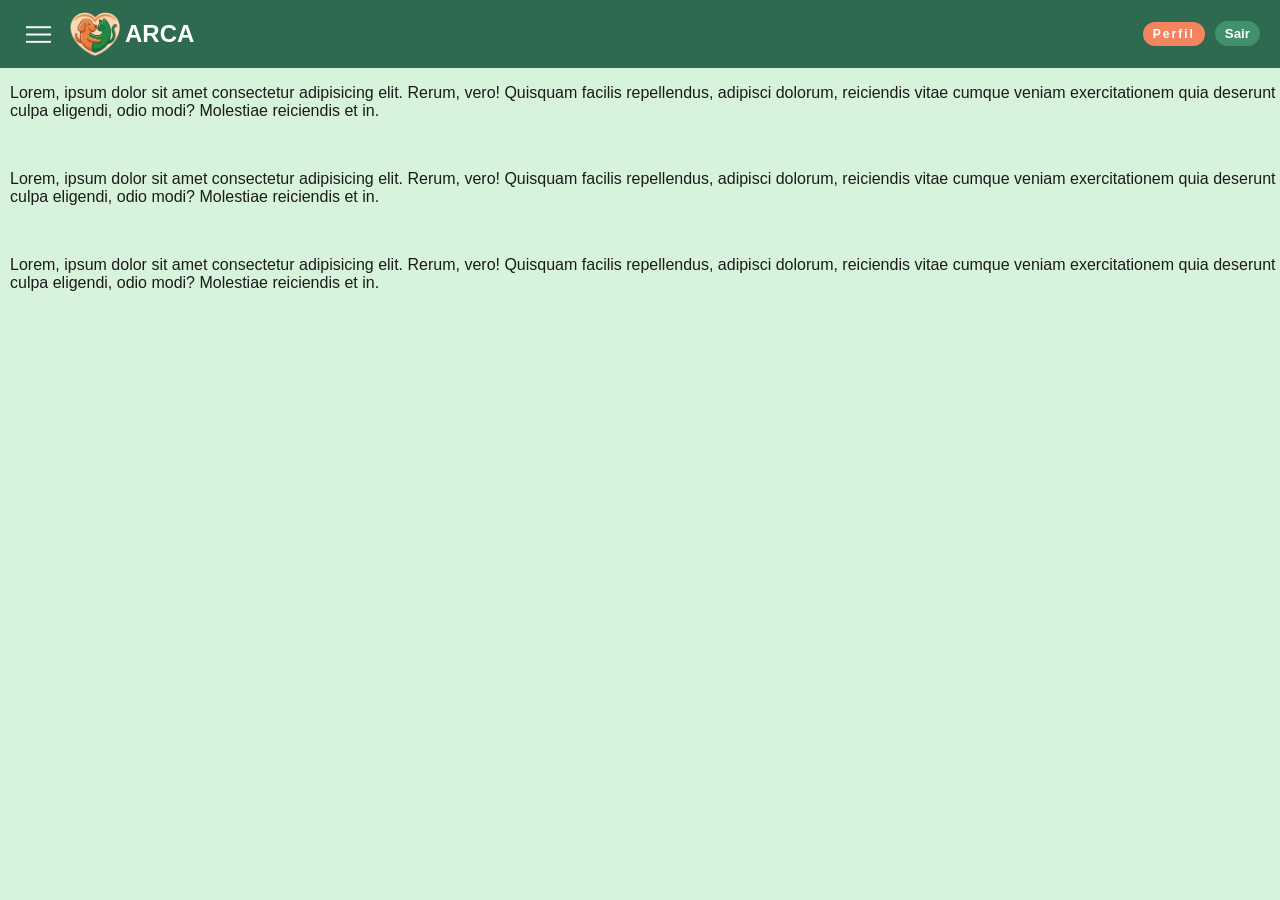
==== Telas/home.html @ c0c1caa9 "Add files via upload" ====
<!DOCTYPE html>
<html lang="pt-br">

<head>
  <meta charset="UTF-8">
  <meta name="viewport" content="width=device-width, initial-scale=1.0">
  <link rel="stylesheet" href="../CSS/Home.css">
  <title>Tutor</title>
</head>

<body>
  <div class="topo">
    <div class="topo-menu">
      <button class="menu-logo" onclick="abreMenu()"><img src="../Imagens/Icones/menu-de-hamburguer.png"
          alt="Menu Lateral"></button>
      <img class="logo" src="../Imagens/Logo.png" alt="Logo do Site">
      <h2>ARCA</h2>
    </div>
    <div class="topo-perfil">
      <div class="perfil" id="perfil">Perfil</div>
      <button class="btn-sair" onclick="sair()">Sair</button>
    </div>
  </div>
  <div class="area-principal">
    <nav class="menu-lateral" id="menu-lateral"></nav>
    <main class="conteudo" id="conteudo">

      <!-- colocar o conteudo aki -->
      <p>Lorem, ipsum dolor sit amet consectetur adipisicing elit. Rerum, vero! Quisquam facilis repellendus, adipisci
        dolorum, reiciendis vitae cumque veniam exercitationem quia deserunt culpa eligendi, odio modi? Molestiae
        reiciendis et in.</p>
      <br>
      <p>Lorem, ipsum dolor sit amet consectetur adipisicing elit. Rerum, vero! Quisquam facilis repellendus, adipisci
        dolorum, reiciendis vitae cumque veniam exercitationem quia deserunt culpa eligendi, odio modi? Molestiae
        reiciendis et in.</p>
      <br>
      <p>Lorem, ipsum dolor sit amet consectetur adipisicing elit. Rerum, vero! Quisquam facilis repellendus, adipisci
        dolorum, reiciendis vitae cumque veniam exercitationem quia deserunt culpa eligendi, odio modi? Molestiae
        reiciendis et in.</p>

    </main>
  </div>
</body>

</html>
<script src="../JS/Home.js"></script>
---- CSS/Home.css ----
/*Variasveis do projeto para mudar tude de uma vez*/
:root {
    --verde-esc: #2d6a4f;
    --verde: #40916c;
    --verde-cla: #74c69d;
    --verde-lt: #d8f3dc;
    --laranja: #f4845f;
    --cinza: #e0e0d8;
    --texto: #1b1b1b;
    --branco: #ffffff;
    --sombra: 0 4px 24px rgba(45, 106, 79, .13);
    --radius: 14px;
}


html {
    height: 100%;
}


body {
    font-family: 'Nunito', sans-serif;
    background: var(--verde-lt);
    color: var(--texto);
    flex-direction: column;
    display: flex;
    margin: 0;
    height: 100%;
}



/*Barra de cima*/
.topo {
    background: var(--verde-esc);
    color: var(--branco);
    display: flex;
    align-items: center;
    justify-content: space-between;
    padding: 0 20px;

}


/* menu da esquerda */
.topo-menu {
    display: flex;
    align-items: center;
    gap: 5px;
}

.menu-logo {
    margin-right: 20px;
    background: none;
    border: none;
    width: 25px;
    height: 25px;
    cursor: pointer;
}

.menu-logo img {

    width: 25px;
    height: 25px;
    /* deixa o icone de preto para branco */
    filter: invert(1);
}

.logo {
    width: 50px;
    margin: 0;
}


/* perfil da direita */
.topo-perfil {
    display: flex;
    align-items: center;
    gap: 10px;
}

.perfil {
    background: var(--laranja) ;
    border-radius: 100px;
    padding: 5px 10px;
    font-weight: bold;
    font-size: 12px;
    letter-spacing: 2px;
    transition: all .2s;
}

.perfil:hover {
    background: var(--verde-cla);
}

/* Botão sair */
.btn-sair {
    background: var(--verde);
    border: none;
    color: var(--branco);
    border-radius: 100px;
    padding: 5px 10px;
    font-weight: bold;
    cursor: pointer;
    transition: all .2s;
}

.btn-sair:hover {
    background: var(--verde-cla);
}


/* area embaixo do topo */
.area-principal {
    display: flex;
    flex: 1;
}

/* menu-lateral lateral */
nav.menu-lateral.aberto {
    display: block;
}


nav.menu-lateral {
    display: none;
    width: 220px;
    background: linear-gradient(135deg, var(--verde-esc) 0%, var(--verde-cla));
    border-right: 0;
    flex-shrink: 0;
}

nav.menu-lateral a {
    display: flex;
    align-items: center;
    gap: 11px;
    padding: 11px 22px;
    color: var(--branco);
    font-weight: bold;
    text-decoration: none;
    transition: all .2s;
}

nav.menu-lateral a:hover {
    background: var(--verde-lt);
    color: var(--verde);
    border-left-color: var(--verde);
}

nav.menu-lateral a .icone {
    font-weight: bold;
    text-align: center;
}

/* conteúdo */

.conteudo {
    margin-left: 10px;
}
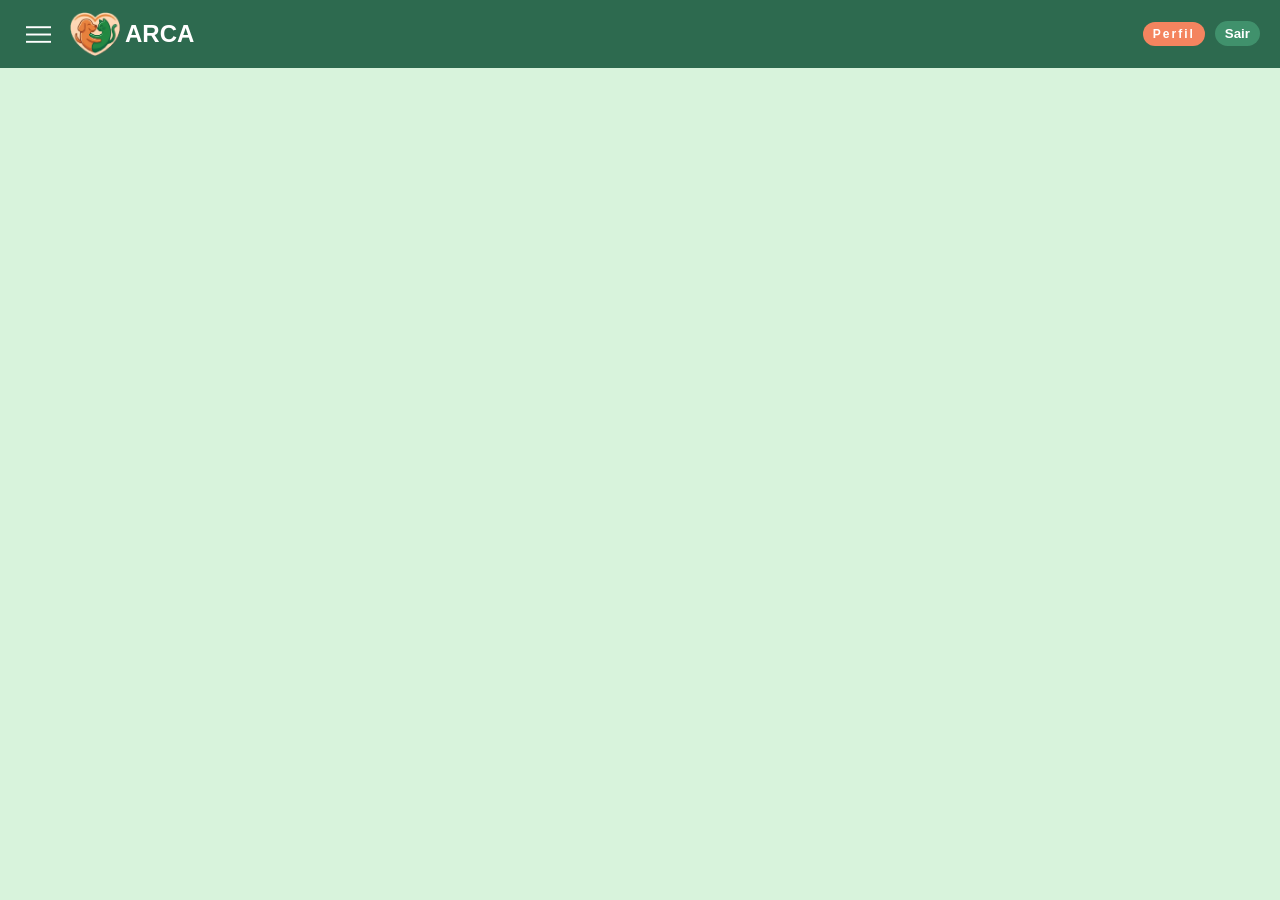
==== commit edc20d07: "Add files via upload" ====
--- a/Telas/home.html
+++ b/Telas/home.html
@@ -25,18 +25,7 @@
     <nav class="menu-lateral" id="menu-lateral"></nav>
     <main class="conteudo" id="conteudo">
 
-      <!-- colocar o conteudo aki -->
-      <p>Lorem, ipsum dolor sit amet consectetur adipisicing elit. Rerum, vero! Quisquam facilis repellendus, adipisci
-        dolorum, reiciendis vitae cumque veniam exercitationem quia deserunt culpa eligendi, odio modi? Molestiae
-        reiciendis et in.</p>
-      <br>
-      <p>Lorem, ipsum dolor sit amet consectetur adipisicing elit. Rerum, vero! Quisquam facilis repellendus, adipisci
-        dolorum, reiciendis vitae cumque veniam exercitationem quia deserunt culpa eligendi, odio modi? Molestiae
-        reiciendis et in.</p>
-      <br>
-      <p>Lorem, ipsum dolor sit amet consectetur adipisicing elit. Rerum, vero! Quisquam facilis repellendus, adipisci
-        dolorum, reiciendis vitae cumque veniam exercitationem quia deserunt culpa eligendi, odio modi? Molestiae
-        reiciendis et in.</p>
+      
 
     </main>
   </div>
--- a/CSS/Home.css
+++ b/CSS/Home.css
@@ -26,6 +26,7 @@
     display: flex;
     margin: 0;
     height: 100%;
+    background-attachment: fixed;
 }
 
 
@@ -128,6 +129,8 @@
     background: linear-gradient(135deg, var(--verde-esc) 0%, var(--verde-cla));
     border-right: 0;
     flex-shrink: 0;
+    position: fixed;
+    height: 100%;
 }
 
 nav.menu-lateral a {
@@ -141,7 +144,7 @@
     transition: all .2s;
 }
 
-nav.menu-lateral a:hover {
+nav.menu-lateral a:hover, nav.menu-lateral a#home {
     background: var(--verde-lt);
     color: var(--verde);
     border-left-color: var(--verde);
@@ -156,4 +159,19 @@
 
 .conteudo {
     margin-left: 10px;
+}
+
+@media (max-width: 320px) {
+    .logo{
+        display: none;
+    }
+    .perfil{
+        display: none;
+    }
+    h2{
+        display: none;
+    }
+    .topo{
+        padding: 15px 10px;
+    }
 }
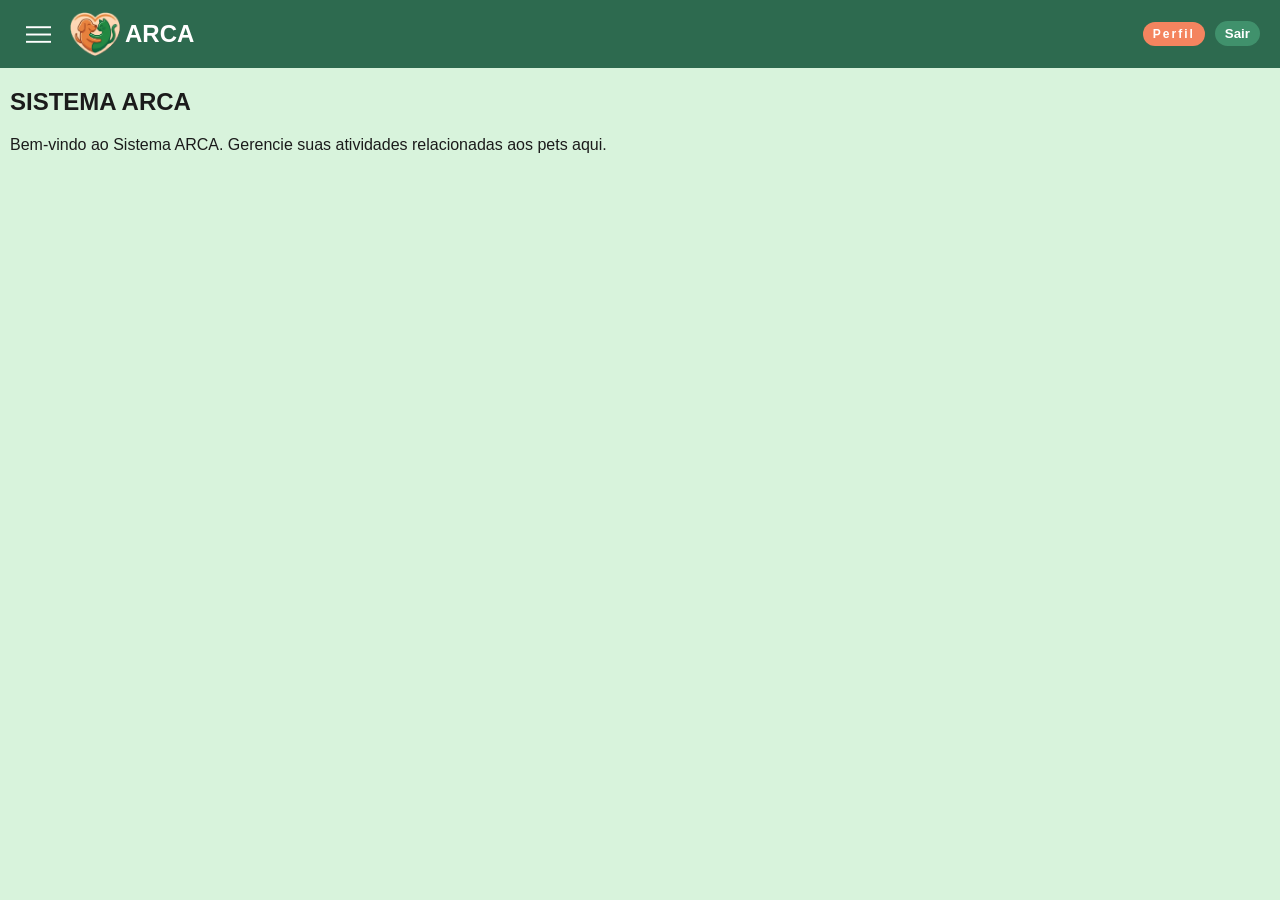
==== commit df3d972b: "Add files via upload" ====
--- a/Telas/home.html
+++ b/Telas/home.html
@@ -25,7 +25,10 @@
     <nav class="menu-lateral" id="menu-lateral"></nav>
     <main class="conteudo" id="conteudo">
 
-      
+      <div class="banner">
+        <h2>SISTEMA ARCA</h2>
+        <p>Bem-vindo ao Sistema ARCA. Gerencie suas atividades relacionadas aos pets aqui.</p>
+      </div>
 
     </main>
   </div>
--- a/CSS/Home.css
+++ b/CSS/Home.css
@@ -147,7 +147,6 @@
 nav.menu-lateral a:hover, nav.menu-lateral a#home {
     background: var(--verde-lt);
     color: var(--verde);
-    border-left-color: var(--verde);
 }
 
 nav.menu-lateral a .icone {
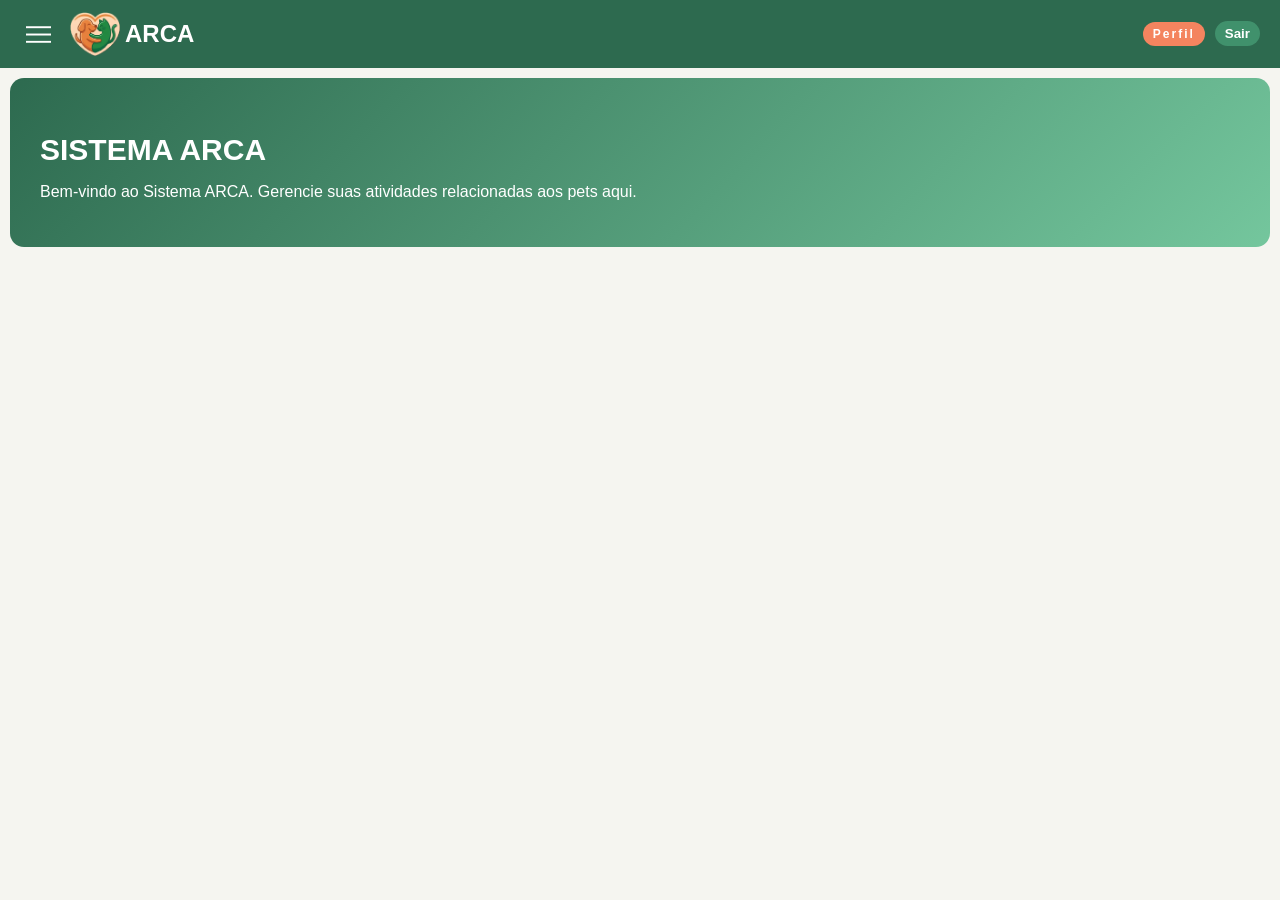
==== commit ea576928: "Add files via upload" ====
--- a/Telas/home.html
+++ b/Telas/home.html
@@ -1,11 +1,10 @@
 <!DOCTYPE html>
 <html lang="pt-br">
-
 <head>
   <meta charset="UTF-8">
   <meta name="viewport" content="width=device-width, initial-scale=1.0">
   <link rel="stylesheet" href="../CSS/Home.css">
-  <title>Tutor</title>
+  <title>Home</title>
 </head>
 
 <body>
--- a/CSS/Home.css
+++ b/CSS/Home.css
@@ -1,4 +1,3 @@
-/*Variasveis do projeto para mudar tude de uma vez*/
 :root {
     --verde-esc: #2d6a4f;
     --verde: #40916c;
@@ -8,6 +7,7 @@
     --cinza: #e0e0d8;
     --texto: #1b1b1b;
     --branco: #ffffff;
+    --offwhite: #f5f5f0;
     --sombra: 0 4px 24px rgba(45, 106, 79, .13);
     --radius: 14px;
 }
@@ -20,7 +20,7 @@
 
 body {
     font-family: 'Nunito', sans-serif;
-    background: var(--verde-lt);
+    background: var(--offwhite);
     color: var(--texto);
     flex-direction: column;
     display: flex;
@@ -31,7 +31,7 @@
 
 
 
-/*Barra de cima*/
+
 .topo {
     background: var(--verde-esc);
     color: var(--branco);
@@ -43,7 +43,7 @@
 }
 
 
-/* menu da esquerda */
+
 .topo-menu {
     display: flex;
     align-items: center;
@@ -63,7 +63,6 @@
 
     width: 25px;
     height: 25px;
-    /* deixa o icone de preto para branco */
     filter: invert(1);
 }
 
@@ -73,7 +72,6 @@
 }
 
 
-/* perfil da direita */
 .topo-perfil {
     display: flex;
     align-items: center;
@@ -81,7 +79,7 @@
 }
 
 .perfil {
-    background: var(--laranja) ;
+    background: var(--laranja);
     border-radius: 100px;
     padding: 5px 10px;
     font-weight: bold;
@@ -94,7 +92,7 @@
     background: var(--verde-cla);
 }
 
-/* Botão sair */
+
 .btn-sair {
     background: var(--verde);
     border: none;
@@ -111,13 +109,13 @@
 }
 
 
-/* area embaixo do topo */
 .area-principal {
     display: flex;
     flex: 1;
+    overflow-x: hidden;
 }
 
-/* menu-lateral lateral */
+
 nav.menu-lateral.aberto {
     display: block;
 }
@@ -136,41 +134,59 @@
 nav.menu-lateral a {
     display: flex;
     align-items: center;
-    gap: 11px;
-    padding: 11px 22px;
+    gap: 10px;
+    padding: 10px 20px;
     color: var(--branco);
     font-weight: bold;
     text-decoration: none;
     transition: all .2s;
 }
 
-nav.menu-lateral a:hover, nav.menu-lateral a#home {
+nav.menu-lateral a:hover,
+nav.menu-lateral a#home {
     background: var(--verde-lt);
     color: var(--verde);
 }
 
 nav.menu-lateral a .icone {
-    font-weight: bold;
     text-align: center;
 }
 
-/* conteúdo */
 
 .conteudo {
-    margin-left: 10px;
+    margin: 10px;
+    width: 100%;
 }
 
-@media (max-width: 320px) {
-    .logo{
+@media (max-width: 360px) {
+    .logo {
         display: none;
     }
-    .perfil{
+
+    .perfil {
         display: none;
     }
-    h2{
+
+    h2 {
         display: none;
     }
-    .topo{
+
+    .topo {
         padding: 15px 10px;
     }
+}
+
+
+
+.banner {
+    background: linear-gradient(135deg, var(--verde-esc) 0%, var(--verde-cla) 100%);
+    color: var(--branco);
+    border-radius: var(--radius);
+    padding: 30px;
+    margin-bottom: 25px;
+}
+
+.banner h2 {
+    font-size: 30px;
+    margin-bottom: 10px;
 }
